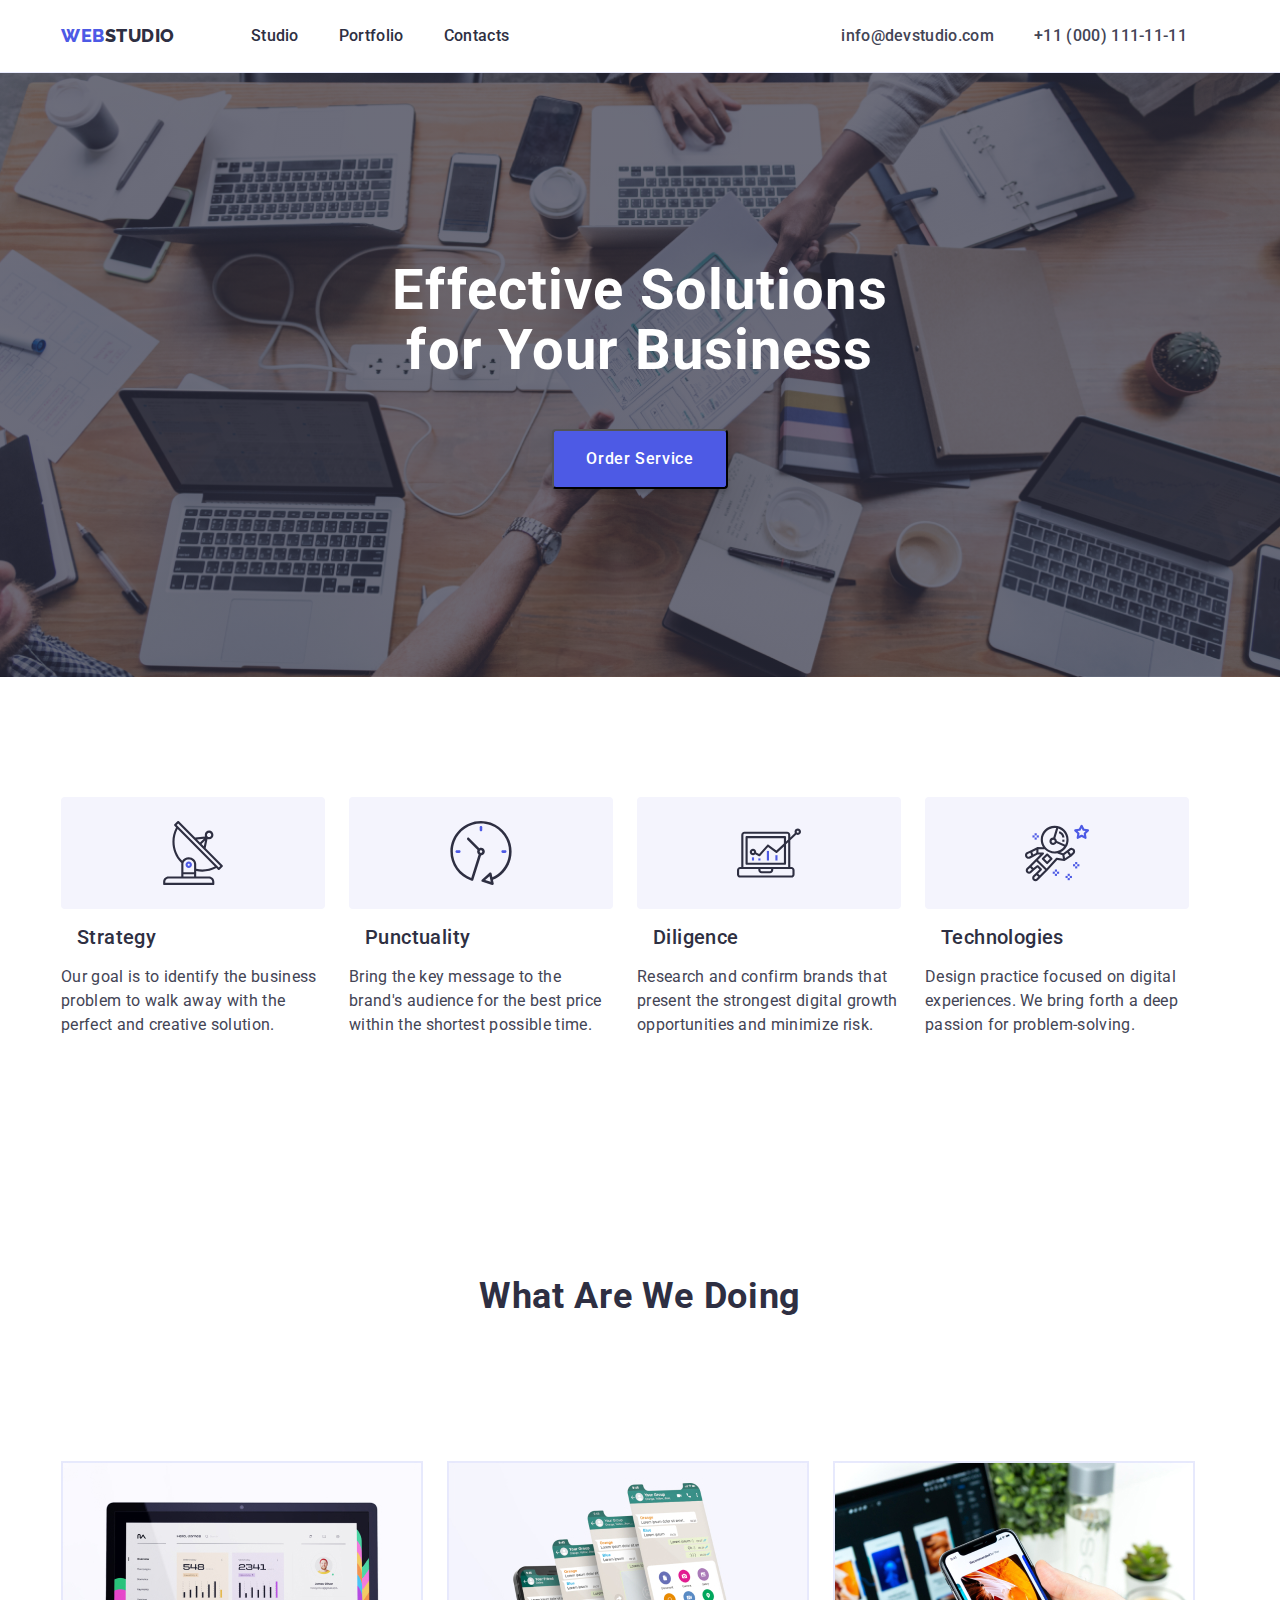
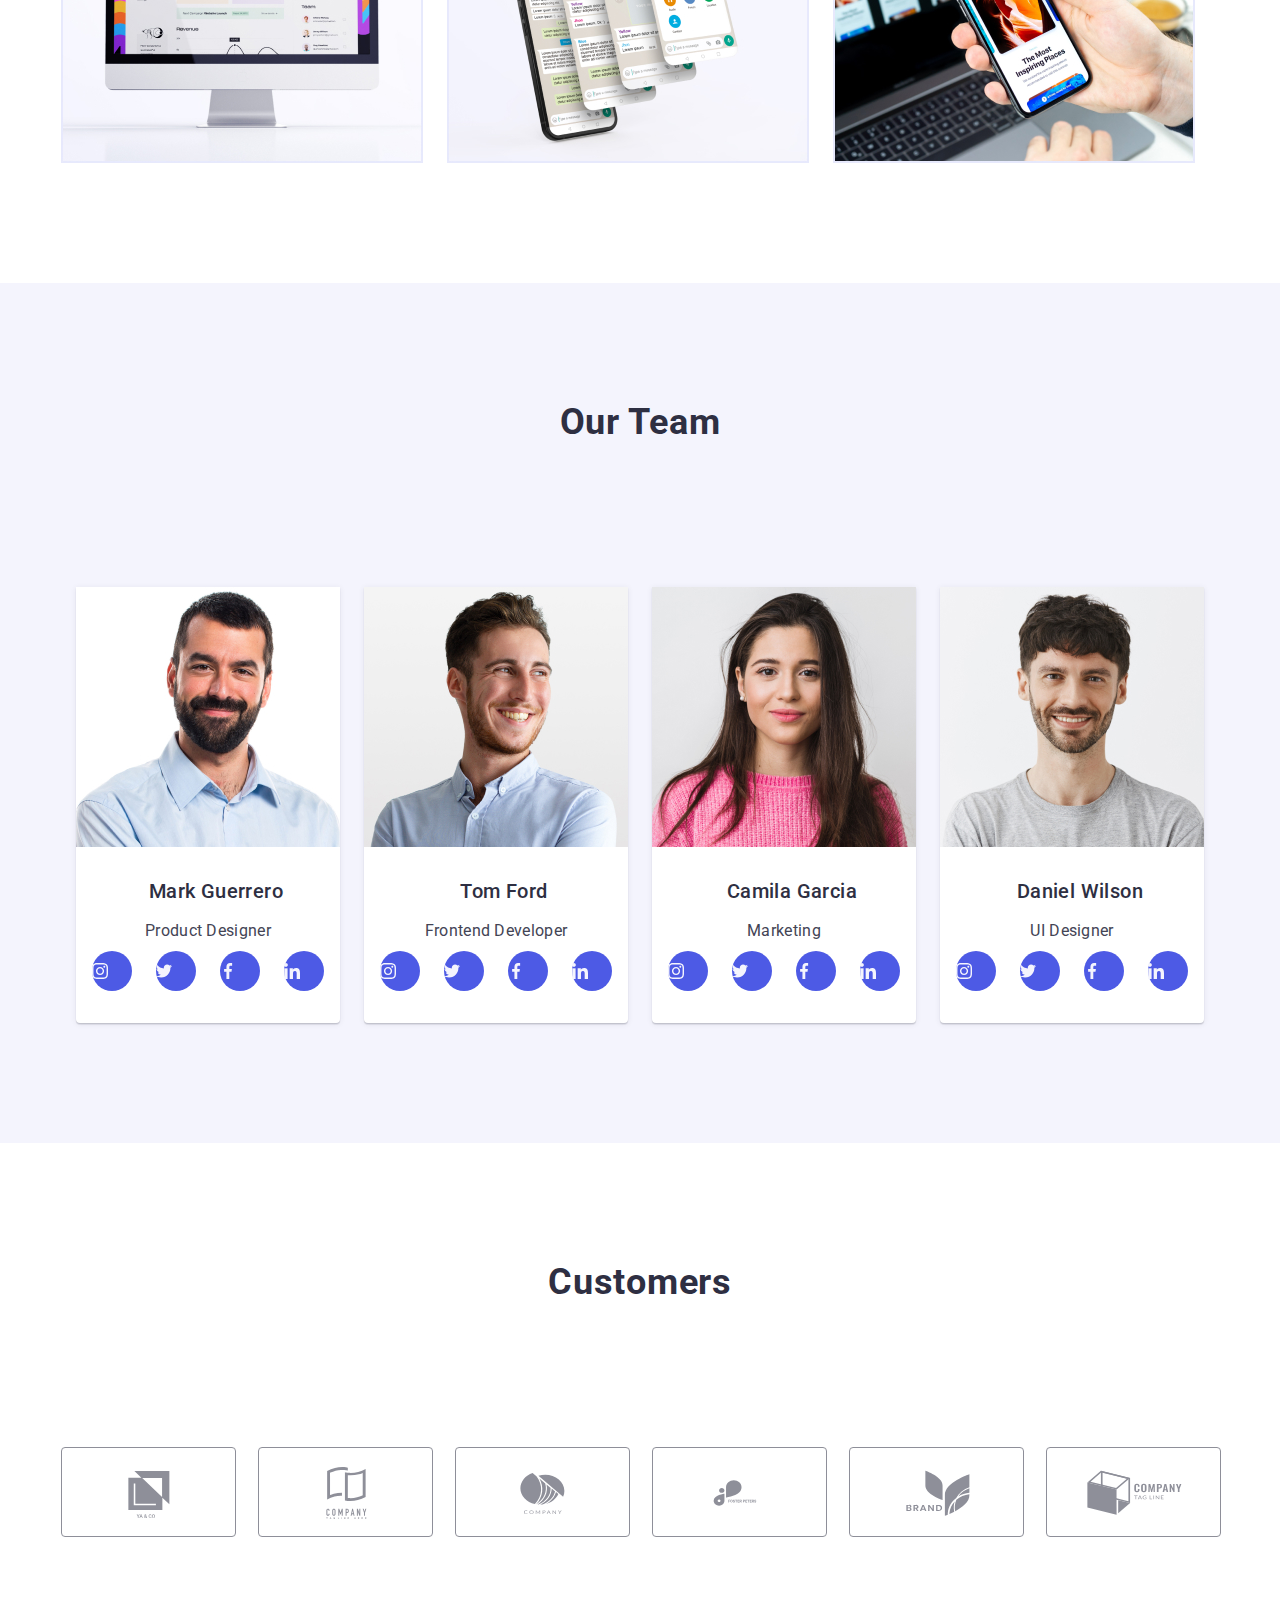
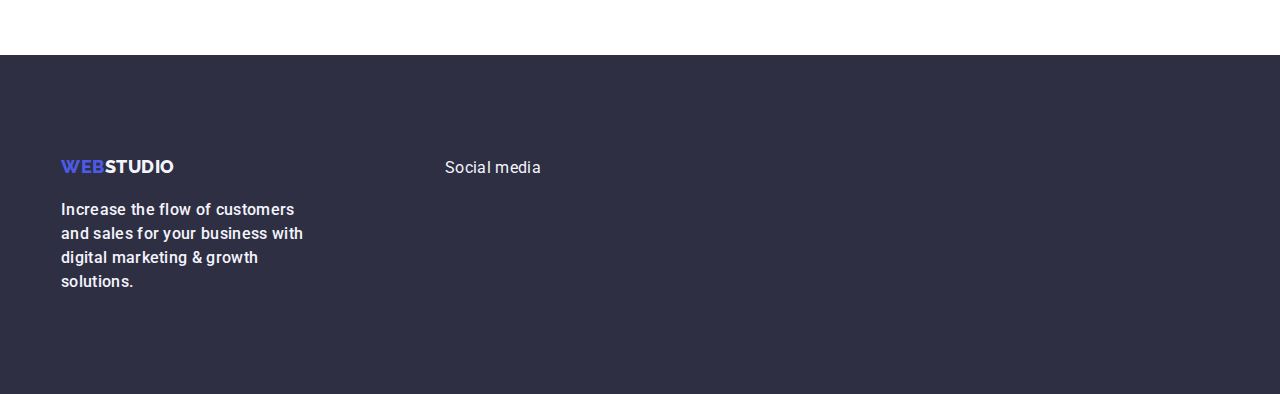
==== index.html @ 10a92c82 "sss" ====
<!DOCTYPE html>
<html lang="en">
  <head>
    <meta charset="UTF-8" />
    <meta http-equiv="X-UA-Compatible" content="IE=edge" />
    <meta name="viewport" content="width=device-width, initial-scale=1.0" />
    <title>Web Studio</title>

    <link rel="preconnect" href="https://fonts.googleapis.com" />
    <link rel="preconnect" href="https://fonts.gstatic.com" crossorigin />
    <link
      href="https://fonts.googleapis.com/css2?family=Raleway:wght@700&family=Roboto:wght@400;500;700;900&display=swap"
      rel="stylesheet" />
    <link
      rel="stylesheet"
      href="node_modules/modern-normalize/modern-normalize.css" />
    <link rel="stylesheet" href="./css/styles.css" />
  </head>
  <body>
    <!----------------------------------- Top Line ----------------------------------->
    <header class="header-index">
      <div class="container-top-bar container">
        <nav class="nav-bar">
          <a href="./index.html" class="logo link"
            >Web<span class="logo-studio-header">Studio</span></a
          >
          <ul class="list nav-links">
            <li>
              <a href="./index.html" class="nav-items link">Studio</a>
            </li>
            <li>
              <a class="nav-items link" href="./portfolio.html">Portfolio</a>
            </li>
            <li>
              <a class="nav-items link" href="">Contacts</a>
            </li>
          </ul>
        </nav>

        <address class="address">
          <ul class="list address-list">
            <li>
              <a class="link address" href="mailto:info@devstudio.com"
                >info@devstudio.com</a
              >
            </li>
            <li>
              <a class="link address" href="tel:+110001111111"
                >+11 (000) 111-11-11</a
              >
            </li>
          </ul>
        </address>
      </div>
    </header>
    <main>
      <!-- hero-section -->
      <section class="hero-section section">
        <div class="container-header">
          <h1 class="hero-section-header">
            Effective Solutions for Your Business
          </h1>
          <button type="button" class="order-service-bttn">
            Order Service
          </button>
        </div>
      </section>

      <!-- about-section -->
      <section class="section">
        <div class="container">
          <h2 hidden>About</h2>
          <ul class="list about-list">
            <li class="about-list-item">
              <div class="icons-section-two">
                <svg width="64" height="64" viewBox="0 0 64 64" fill="none">
                  <use href="./images/icons.svg#antenna-1"></use>
                </svg>
              </div>
              <h3 class="items-title">Strategy</h3>
              <!-- class added only because of the homework error -->
              <p class="paragraph">
                Our goal is to identify the business problem to walk away with
                the perfect and creative solution.
              </p>
            </li>
            <li class="about-list-item">
              <div class="icons-section-two">
                <svg width="64" height="64" viewBox="0 0 64 64" fill="none">
                  <use href="./images/icons.svg#clock-1"></use>
                </svg>
              </div>
              <h3 class="items-title">Punctuality</h3>
              <p class="paragraph">
                Bring the key message to the brand's audience for the best price
                within the shortest possible time.
              </p>
            </li>
            <li class="about-list-item">
              <div class="icons-section-two">
                <svg width="64" height="64" viewBox="0 0 64 64" fill="none">
                  <use href="./images/icons.svg#diagram-1"></use>
                </svg>
              </div>
              <h3 class="items-title">Diligence</h3>
              <p class="paragraph">
                Research and confirm brands that present the strongest digital
                growth opportunities and minimize risk.
              </p>
            </li>
            <li class="about-list-item">
              <div class="icons-section-two">
                <svg width="64" height="64" viewBox="0 0 64 64" fill="none">
                  <use href="./images/icons.svg#astronaut-1"></use>
                </svg>
              </div>
              <h3 class="items-title">Technologies</h3>
              <p class="paragraph">
                Design practice focused on digital experiences. We bring forth a
                deep passion for problem-solving.
              </p>
            </li>
          </ul>
        </div>
      </section>

      <!-- what are we doing section -->
      <section class="section">
        <div class="container">
          <h2 class="section-title">What are we doing</h2>
          <ul class="list wawd-section">
            <li class="wawd-list-item">
              <img src="./images/img_1.jpg" alt="data analysis" width="360" />
            </li>
            <li class="wawd-list-item">
              <img src="./images/img_2.jpg" alt="mobile layouts" width="360" />
            </li>
            <li class="wawd-list-item">
              <img src="./images/img_3.jpg" alt="recommendations" width="360" />
            </li>
          </ul>
        </div>
      </section>

      <!-- Our team section-->
      <section class="our-team-section section">
        <div class="container">
          <h2 class="section-title">Our Team</h2>
          <ul class="list our-team-list">
            <li class="our-team-cards">
              <img
                src="./images/img_card_1.jpg"
                alt="portrait Mark Guerrero"
                width="264" />
              <div class="card-content">
                <h3 class="items-title">Mark Guerrero</h3>
                <p class="paragraph">Product Designer</p>
                <ul class="section-four-list">
                  <li class="section-four-svg">
                    <a class="section-four-svg-link" href="">
                      <svg
                        width="16"
                        height="16"
                        viewBox="0 0 16 16"
                        flex-shrink=" 0"
                        class="our-team-svg">
                        <use href="./images/icons.svg#instagram-2"></use>
                      </svg>
                    </a>
                  </li>
                  <li class="section-four-svg">
                    <a class="section-four-svg-link" href="">
                      <svg
                        width="16"
                        height="16"
                        viewBox="0 0 16 16"
                        class="our-team-svg">
                        <use href="./images/icons.svg#twitter-1"></use>
                      </svg>
                    </a>
                  </li>
                  <li class="section-four-svg">
                    <a class="section-four-svg-link" href="">
                      <svg
                        width="16"
                        height="16"
                        viewBox="0 0 16 16"
                        class="our-team-svg">
                        <use href="./images/icons.svg#facebook-1"></use>
                      </svg>
                    </a>
                  </li>
                  <li class="section-four-svg">
                    <a class="section-four-svg-link" href="">
                      <svg
                        width="16"
                        height="16"
                        viewBox="0 0 16 16"
                        class="our-team-svg">
                        <use href="./images/icons.svg#linkedin-1"></use>
                      </svg>
                    </a>
                  </li>
                </ul>
              </div>
            </li>
            <li class="our-team-cards">
              <img
                src="./images/img_card_2.jpg"
                alt="portrait Tom Ford"
                width="264" />
              <div class="card-content">
                <h3 class="items-title">Tom Ford</h3>
                <p class="paragraph">Frontend Developer</p>
                <ul class="section-four-list">
                  <li class="section-four-svg">
                    <a class="section-four-svg-link" href="">
                      <svg
                        width="16"
                        height="16"
                        viewBox="0 0 16 16"
                        class="our-team-svg">
                        <use href="./images/icons.svg#instagram-2"></use>
                      </svg>
                    </a>
                  </li>
                  <li class="section-four-svg">
                    <a class="section-four-svg-link" href="">
                      <svg
                        width="16"
                        height="16"
                        viewBox="0 0 16 16"
                        class="our-team-svg">
                        <use href="./images/icons.svg#twitter-1"></use>
                      </svg>
                    </a>
                  </li>
                  <li class="section-four-svg">
                    <a class="section-four-svg-link" href="">
                      <svg
                        width="16"
                        height="16"
                        viewBox="0 0 16 16"
                        class="our-team-svg">
                        <use href="./images/icons.svg#facebook-1"></use>
                      </svg>
                    </a>
                  </li>
                  <li class="section-four-svg">
                    <a class="section-four-svg-link" href="">
                      <svg
                        width="16"
                        height="16"
                        viewBox="0 0 16 16"
                        class="our-team-svg">
                        <use href="./images/icons.svg#linkedin-1"></use>
                      </svg>
                    </a>
                  </li>
                </ul>
              </div>
            </li>
            <li class="our-team-cards">
              <img
                src="./images/img_card_3.jpg"
                alt="portrait Camila Garcia"
                width="264" />
              <div class="card-content">
                <h3 class="items-title">Camila Garcia</h3>
                <p class="paragraph">Marketing</p>
                <ul class="section-four-list">
                  <li class="section-four-svg">
                    <a class="section-four-svg-link" href="">
                      <svg
                        width="16"
                        height="16"
                        viewBox="0 0 16 16"
                        class="our-team-svg">
                        <use href="./images/icons.svg#instagram-2"></use>
                      </svg>
                    </a>
                  </li>
                  <li class="section-four-svg">
                    <a class="section-four-svg-link" href="">
                      <svg
                        width="16"
                        height="16"
                        viewBox="0 0 16 16"
                        class="our-team-svg">
                        <use href="./images/icons.svg#twitter-1"></use>
                      </svg>
                    </a>
                  </li>
                  <li class="section-four-svg">
                    <a class="section-four-svg-link" href="">
                      <svg
                        width="16"
                        height="16"
                        viewBox="0 0 16 16"
                        class="our-team-svg">
                        <use href="./images/icons.svg#facebook-1"></use>
                      </svg>
                    </a>
                  </li>
                  <li class="section-four-svg">
                    <a class="section-four-svg-link" href="">
                      <svg
                        width="16"
                        height="16"
                        viewBox="0 0 16 16"
                        class="our-team-svg">
                        <use href="./images/icons.svg#linkedin-1"></use>
                      </svg>
                    </a>
                  </li>
                </ul>
              </div>
            </li>
            <li class="our-team-cards">
              <img
                src="./images/img_card_4.jpg"
                alt="portrait Daniel Wilson"
                width="264" />
              <div class="card-content">
                <h3 class="items-title">Daniel Wilson</h3>
                <p class="paragraph">UI Designer</p>
                <ul class="section-four-list">
                  <li class="section-four-svg">
                    <a class="section-four-svg-link" href="">
                      <svg
                        width="16"
                        height="16"
                        viewBox="0 0 16 16"
                        class="our-team-svg">
                        <use href="./images/icons.svg#instagram-2"></use>
                      </svg>
                    </a>
                  </li>
                  <li class="section-four-svg">
                    <a class="section-four-svg-link" href="">
                      <svg
                        width="16"
                        height="16"
                        viewBox="0 0 16 16"
                        class="our-team-svg">
                        <use href="./images/icons.svg#twitter-1"></use>
                      </svg>
                    </a>
                  </li>
                  <li class="section-four-svg">
                    <a class="section-four-svg-link" href="">
                      <svg
                        width="16"
                        height="16"
                        viewBox="0 0 16 16"
                        class="our-team-svg">
                        <use href="./images/icons.svg#facebook-1"></use>
                      </svg>
                    </a>
                  </li>
                  <li class="section-four-svg">
                    <a class="section-four-svg-link" href="">
                      <svg
                        width="16"
                        height="16"
                        viewBox="0 0 16 16"
                        class="our-team-svg">
                        <use href="./images/icons.svg#linkedin-1"></use>
                      </svg>
                    </a>
                  </li>
                </ul>
              </div>
            </li>
          </ul>
        </div>
      </section>
      <!-- customers -->
      <section class="fifth-section">
        <div class="fifth-div container">
          <h2 class="section-title">Customers</h2>
          <ul class="fifth-list">
            <li class="fifth-list-icons">
              <a href="" class="fifth-section-link">
                <svg width="104" height="56" class="fifth-svg">
                  <use href="./images/icons.svg#Logo-1"></use>
                </svg>
              </a>
            </li>
            <li class="fifth-list-icons">
              <a href="" class="fifth-section-link">
                <svg width="104" height="56" class="fifth-svg">
                  <use href="./images/icons.svg#Logo-2"></use>
                </svg>
              </a>
            </li>
            <li class="fifth-list-icons">
              <a href="" class="fifth-section-link">
                <svg width="104" height="56" class="fifth-svg">
                  <use href="./images/icons.svg#Logo-3"></use>
                </svg>
              </a>
            </li>
            <li class="fifth-list-icons">
              <a href="" class="fifth-section-link">
                <svg width="104" height="56" class="fifth-svg">
                  <use href="./images/icons.svg#Vector"></use>
                </svg>
              </a>
            </li>
            <li class="fifth-list-icons">
              <a href="" class="fifth-section-link">
                <svg width="104" height="56" class="fifth-svg">
                  <use href="./images/icons.svg#Logo-4"></use>
                </svg>
              </a>
            </li>
            <li class="fifth-list-icons">
              <a href="" class="fifth-section-link">
                <svg width="104" height="56" class="fifth-svg">
                  <use href="./images/icons.svg#Logo-5"></use>
                </svg>
              </a>
            </li>
          </ul>
        </div>
      </section>
    </main>
    <footer class="footer">
      <div class="container footer-box">
        <div class="footer-second-div">
          <a class="logo link" href="./index.html">
            Web<span class="logo-studio-footer">Studio</span>
          </a>
          <p class="footer-paragraph paragraph-second">
            Increase the flow of customers and sales for your business with
            digital marketing & growth solutions.
          </p>
        </div>
        <div>
          <p>Social media</p>
        </div>
      </div>
    </footer>
  </body>
</html>
---- css/styles.css ----
:root {
  --text-font-family: "Roboto", sans-serif;
  --logo-font-family: "Raleway", sans-serif;
  --navy-blue-color: #2e2f42;
  --corn-flower-color: #e7e9fc;
  --slate-color: #434455;
  --iris-color: #4d5ae5;
  --white-color: #ffffff;
  --cloud-color: #f4f4fd;
  --ocean-color: #404bbf;
  --icons-color: #8e8f99;
}
/* ----------------------------CSS reset---------------------------- */
* {
  margin: 0;
  padding: 0;
}
/* ----------------------------------------------------------------- */
.container {
  width: 1158px;
  margin: 0 auto;
}
.container-header {
  width: 496px;
  margin: 0 auto;
  /* padding-top: 188px;
  padding-bottom: 188px; */
}
header {
  border-bottom: 1px solid var(--CORNFLOWER, #e7e9fc);
}
/* ----------------------------------------------------------------- */
.section {
  padding-top: 120px;
  padding-bottom: 120px;
}

body {
  font-family: var(--text-font-family);
  font-size: 16px;
  font-weight: 400;
  line-height: 150%;
  letter-spacing: 0.32px;
  color: var(--slate-color);
  background: var(--white-color);
}
.header-index {
  box-shadow: 0px 2px 1px rgba(46, 47, 66, 0.08),
    0px 1px 1px rgba(46, 47, 66, 0.16), 0px 1px 6px rgba(46, 47, 66, 0.08);
}

.link {
  text-decoration: none;
}
.list {
  list-style-type: none;
}
.container-top-bar {
  display: flex;
  height: 72px;
  align-items: center;
  flex-shrink: 0;
  gap: 332px;
}
.nav-bar {
  display: inline-flex;
  gap: 76px;
  align-items: center;
}
.nav-items {
  color: var(--navy-blue-color);
  text-decoration: none;
  font-weight: 500;
  font-size: 16px;
  line-height: 1.5em;
  letter-spacing: 0.32px;
}
.nav-links {
  display: inline-flex;
  align-items: flex-start;
  gap: 40px;
}
.nav-items:hover,
.nav-items:focus {
  color: var(--ocean-color);
}
.address-list {
  display: inline-flex;
  gap: 40px;
}
.address {
  color: var(--slate-color);
  font-size: 16px;
  font-weight: 500;
  line-height: 1.5em;
  font-style: normal;
}
.address:hover,
.address:focus {
  color: var(--ocean-color);
}

.logo {
  color: var(--iris-color);
  font-family: var(--logo-font-family);
  font-size: 18px;
  font-weight: 800;
  line-height: 1.17;
  letter-spacing: 0.54px;
  text-transform: uppercase;
}

.logo-studio-header {
  color: var(--navy-blue-color);
}

.hero-section {
  max-width: 1440px;
  background: var(--navy-blue-color);
  color: var(--white-color);
  text-align: center;
  padding: 188px 0;
  background-image: linear-gradient(
      rgba(46, 47, 66, 0.7),
      rgba(46, 47, 66, 0.7)
    ),
    url(../images/people_office.jpg);
  background-repeat: no-repeat;
  background-position: center;
  background-size: cover;
}
.hero-section-header {
  font-size: 56px;
  line-height: 107.143%;
  letter-spacing: 1.12px;
  padding-bottom: 48px;
}
.order-service-bttn {
  display: inline-flex;
  padding: 16px 32px;
  align-items: flex-start;
  gap: 10px;

  background: var(--iris-color);
  border-radius: 4px;
  box-shadow: 0px 4px 4px 0px rgba(0, 0, 0, 0.15);
  color: var(--white-color);
  font-size: 16px;
  font-weight: 500;
  line-height: 150%;
  letter-spacing: 0.64px;
  cursor: pointer;
  font-family: var(--text-font-family);
}
.order-service-bttn:hover,
.order-service-bttn:focus {
  background: var(--ocean-color);
}
.about-list {
  display: flex;
  flex-shrink: 0;
  /* justify-content: space-between; */
  gap: 24px;
}
.about-list-item {
  display: inline-flex;
  width: 264px;
  flex-direction: column;
  align-items: flex-start;
  gap: 8px;
}

.section-title {
  color: var(--navy-blue-color);
  text-align: center;
  font-size: 36px;
  line-height: 111.111%;
  letter-spacing: 0.72px;
  text-transform: capitalize;
  padding-bottom: 72px;
  margin-bottom: 72px;
}
.items-title {
  color: var(--navy-blue-color);
  font-size: 20px;
  font-weight: 500;
  line-height: 120%;
  letter-spacing: 0.4px;
}

.our-team-section {
  background: var(--cloud-color);
}
.our-team-list {
  display: flex;
  justify-content: center;
  align-items: center;
  gap: 24px;
}
.our-team-cards {
  background: var(--white-color);
  text-align: center;
  display: inline-flex;
  padding-bottom: 32px;
  gap: 32px;
  flex-direction: column;

  border-radius: 0px 0px 4px 4px;
  background: var(--WHITE, #fff);
  box-shadow: 0px 2px 1px 0px rgba(46, 47, 66, 0.08),
    0px 1px 1px 0px rgba(46, 47, 66, 0.16),
    0px 1px 6px 0px rgba(46, 47, 66, 0.08);
}
.card-content {
  display: flex;
  flex-direction: column;
  gap: 8px;
}

.project-paragraph {
  color: var(--slate-color);
}
/* index-footer */
.footer {
  background: var(--navy-blue-color);
  color: var(--cloud-color);
}
.footer-second-div {
  margin-right: 120px;
}
.footer-paragraph {
  width: 264px;
  padding-top: 17.5px;
}
.paragraph-second {
  font-weight: 500;
}
.footer-box {
  padding-top: 101.5px;
  padding-bottom: 100px;
  display: flex;
  align-items: baseline;
}
.logo-studio-footer {
  color: var(--cloud-color);
}

.wawd-section {
  display: flex;
  gap: 24px;
  /* justify-content: space-between; */
}
.wawd-list-item {
  display: inline-flex;
  flex-direction: column;
  align-items: flex-start;
  border: 1px solid var(--corn-flower-color);
}
/* ---------------------------------------------------------------Portfolio------------------------------------------------------------------------------------- */
/* ------------------------------------------------------------------------------------------------------------------------------------------------------------ */
.filter-list {
  display: flex;
  justify-content: center;
  gap: 24px;
  padding-top: 96px;
  padding-bottom: 72px;
}
.portfolio-card {
  padding-bottom: 32px;
  border: 1px solid var(--CORNFLOWER, #e7e9fc);
}
.card-master {
  display: flex;
  flex-wrap: wrap;
  justify-content: center;
  flex-direction: row;
  align-items: flex-start;
  row-gap: 48px;
  column-gap: 24px;
  flex-shrink: 0;
  padding-bottom: 120px;
}
.project-image {
  padding-bottom: 32px;
}
.items-title {
  padding-bottom: 8px;
  padding-left: 16px;
}
.project-paragraph {
  padding-left: 16px;
}
.filter-button {
  font-family: "Roboto", sans-serif;
  font-weight: 500;
  font-size: 16px;
  line-height: 1.5em;
  letter-spacing: 0.04em;
  color: var(--iris-color);
  background-color: var(--cloud-color);
  cursor: pointer;
  display: flex;
  padding: 12px 24px;
  justify-content: center;
  align-items: center;
  border-radius: 4px;
  border: 1px solid var(--CORNFLOWER, #e7e9fc);
}
.filter-button:hover,
.filter-button:focus {
  background-color: var(--ocean-color);
  color: var(--white-color);
}
/* icons */
.icons-section-two {
  display: flex;
  align-items: center;
  justify-content: center;
  height: 112px;
  background-color: #f4f4fd;
  border-radius: 4px;
  margin-bottom: 8px;
  width: 264px;
}
.section-four-list {
  display: flex;
  justify-content: center;
  gap: 24px;
  list-style: none;
}
.section-four-svg {
  width: 40px;
  height: 40px;
}
.section-four-svg-link {
  width: 100%;
  height: 100%;
  background-color: var(--iris-color);
  border-radius: 50%;
  display: flex;
  align-items: center;
}
.section-four-svg-link:hover {
  background-color: #404bbf;
}
.section-four-svg-link:focus {
  background-color: #404bbf;
}
.our-team-svg {
  fill: var(--cloud-color);
}
/* customers */
.fifth-section {
  padding-top: 120px;
  padding-bottom: 120px;
}
.fifth-list {
  display: flex;
  gap: 24px;
  list-style: none;
}
.fifth-list-icons {
  width: calc((100% - 120px) / 6);
  height: 88px;
}
.fifth-section-link {
  width: 100%;
  height: 100%;
  border: 1px solid #8e8f99;
  border-radius: 4px;
  display: flex;
  align-items: center;
  justify-content: center;
  color: var(--icons-color);
}
.fifth-section-link:hover {
  border-color: #404bbf;
  color: #404bbf;
}
.fifth-section-link:focus {
  border-color: #404bbf;
  color: #404bbf;
}
.fifth-svg {
  fill: currentColor;
}
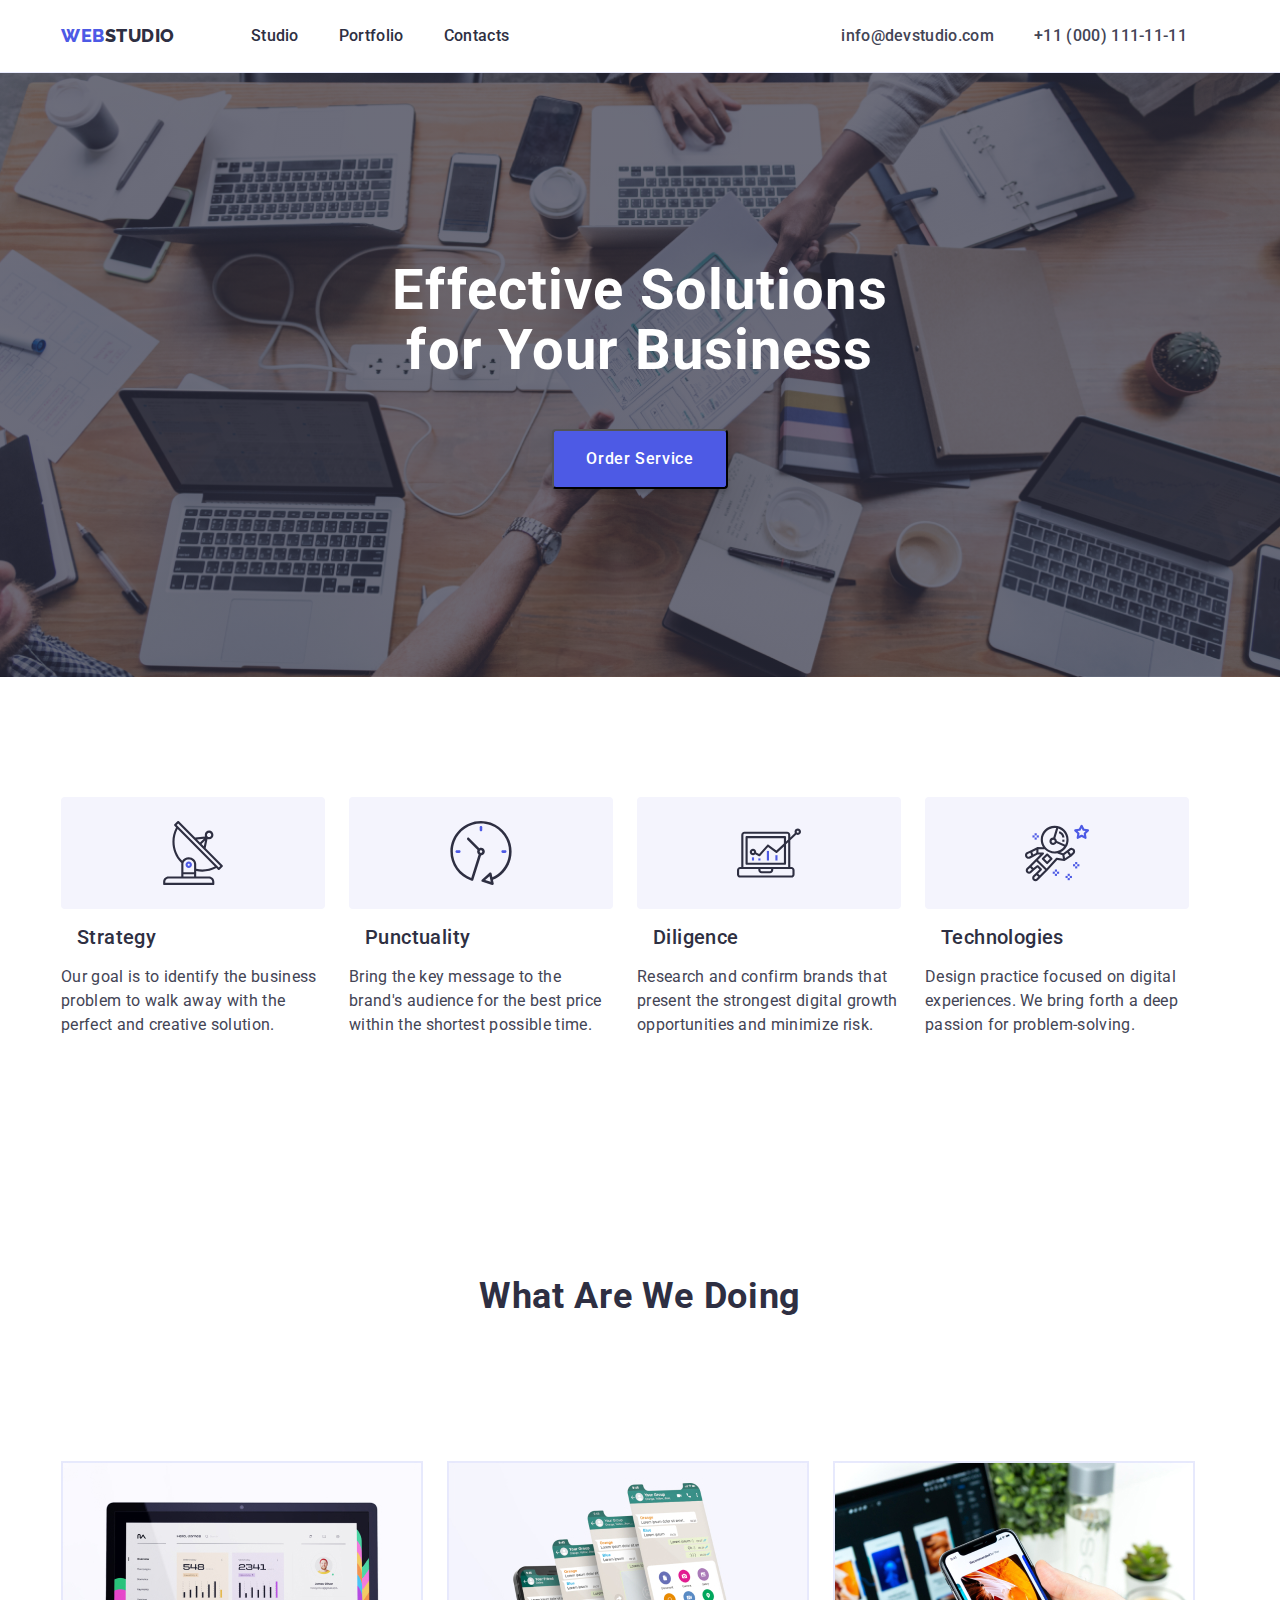
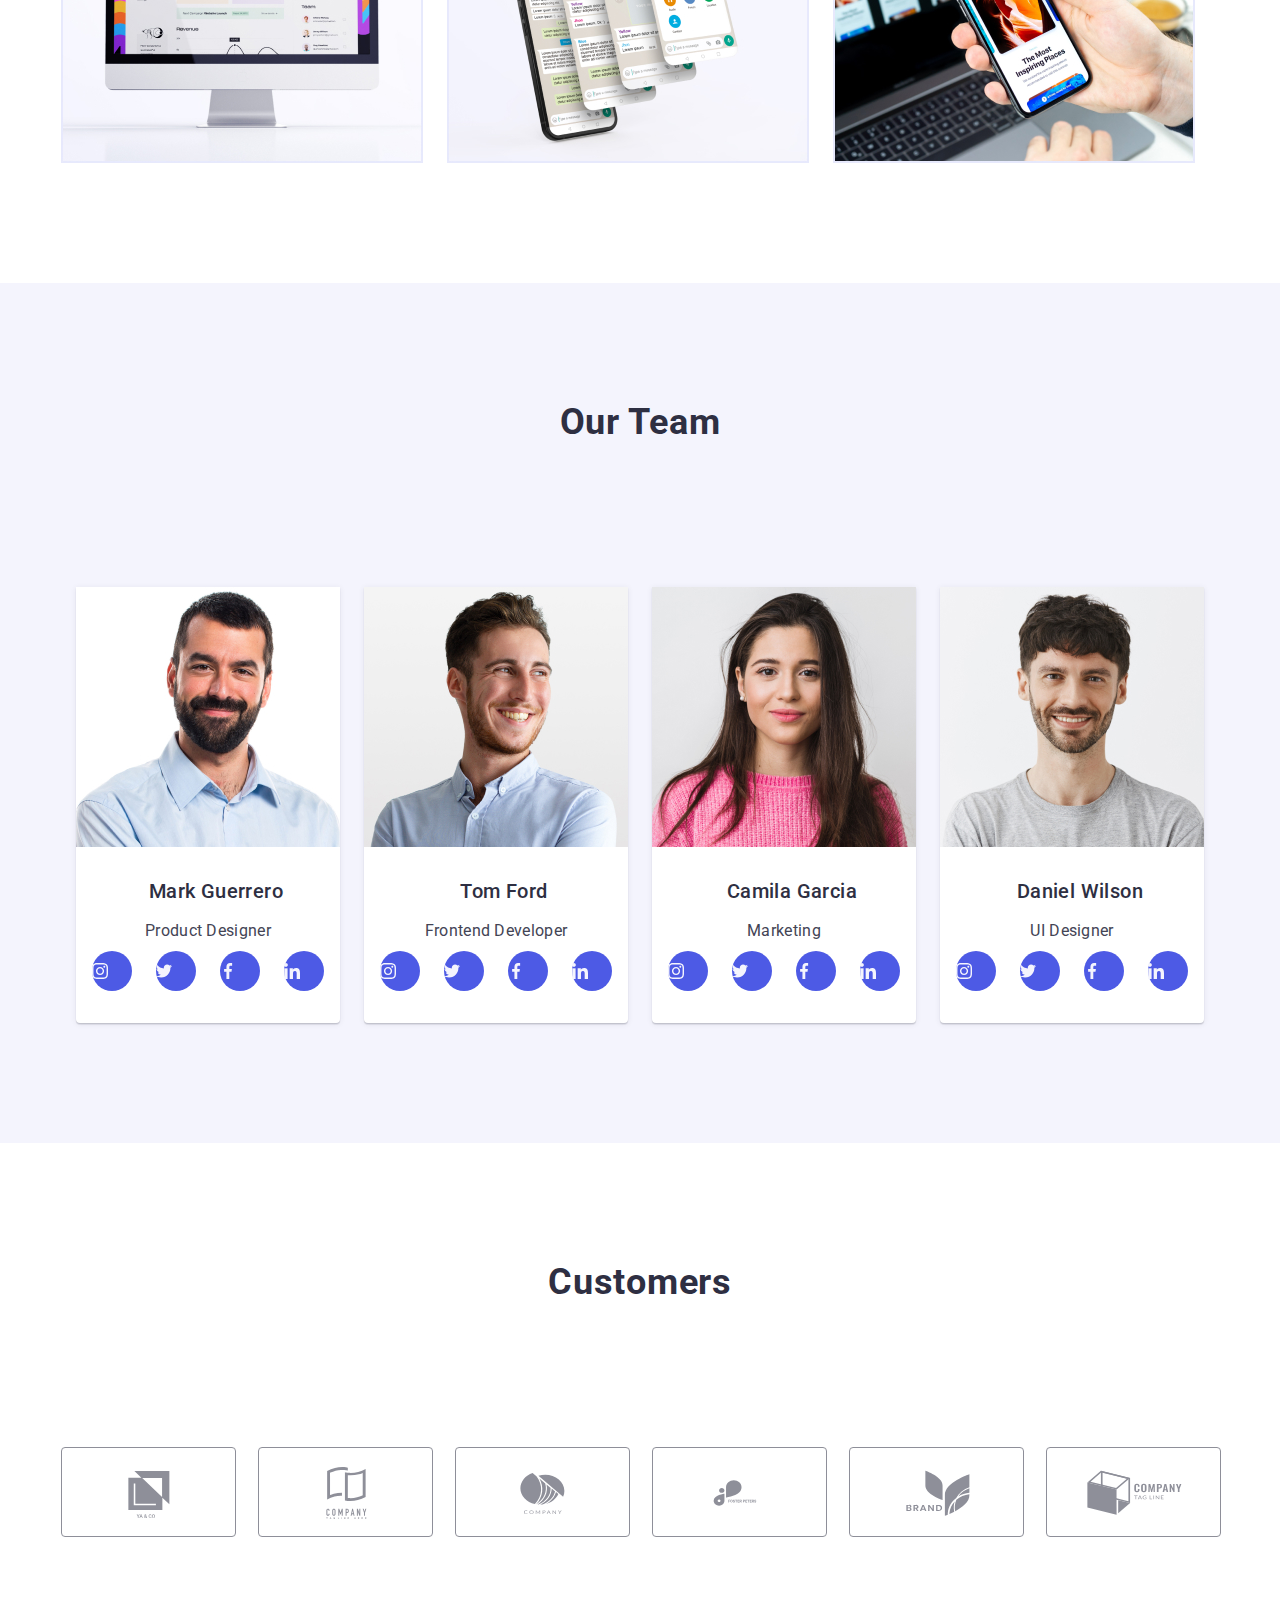
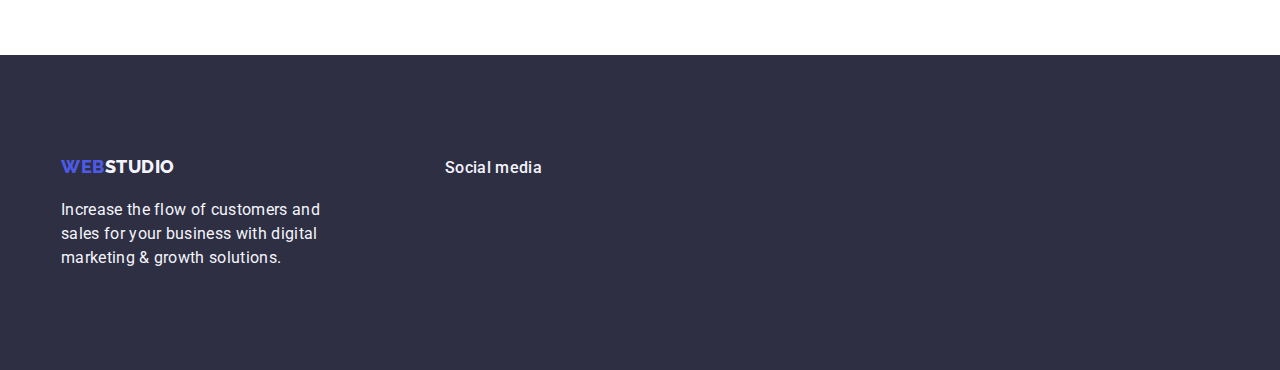
==== commit 376a87e2: "Update index.html" ====
--- a/index.html
+++ b/index.html
@@ -432,13 +432,13 @@
           <a class="logo link" href="./index.html">
             Web<span class="logo-studio-footer">Studio</span>
           </a>
-          <p class="footer-paragraph paragraph-second">
+          <p class="footer-paragraph">
             Increase the flow of customers and sales for your business with
             digital marketing & growth solutions.
           </p>
         </div>
         <div>
-          <p>Social media</p>
+          <p class="paragraph-second">Social media</p>
         </div>
       </div>
     </footer>
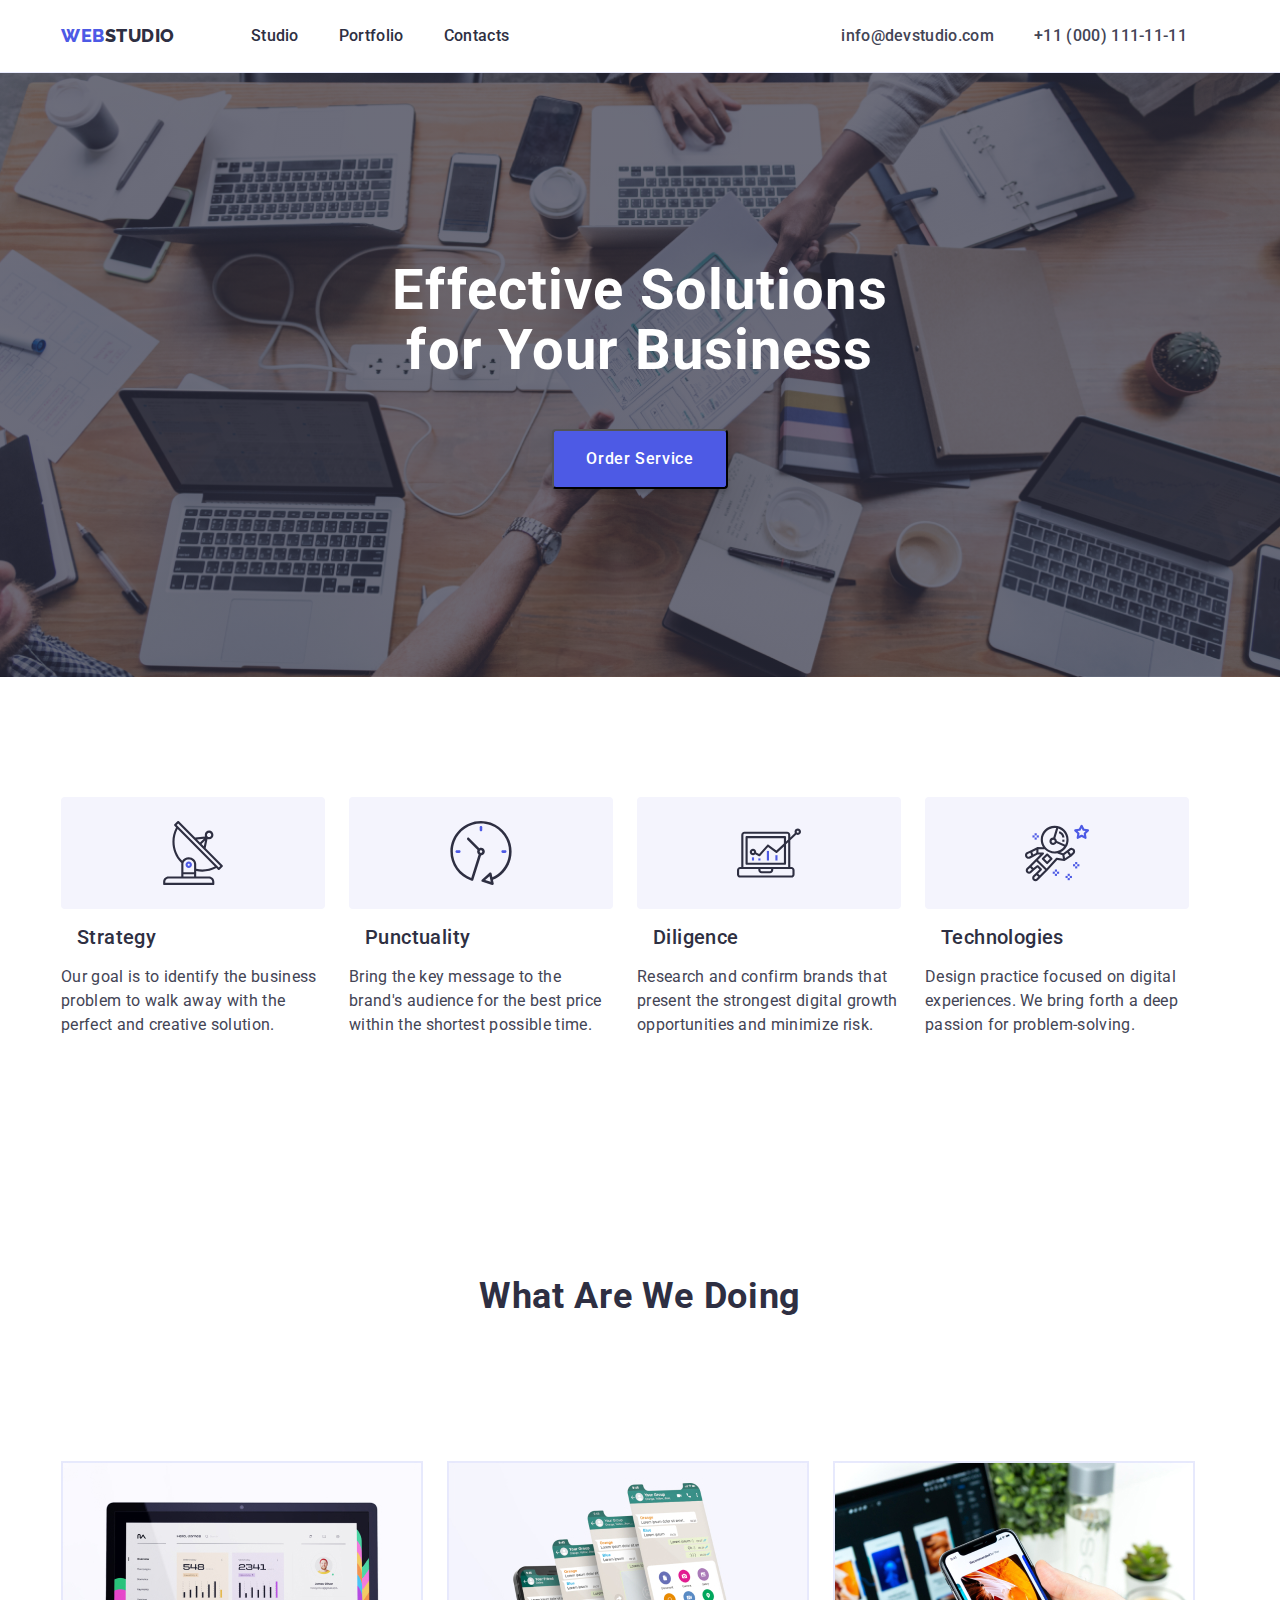
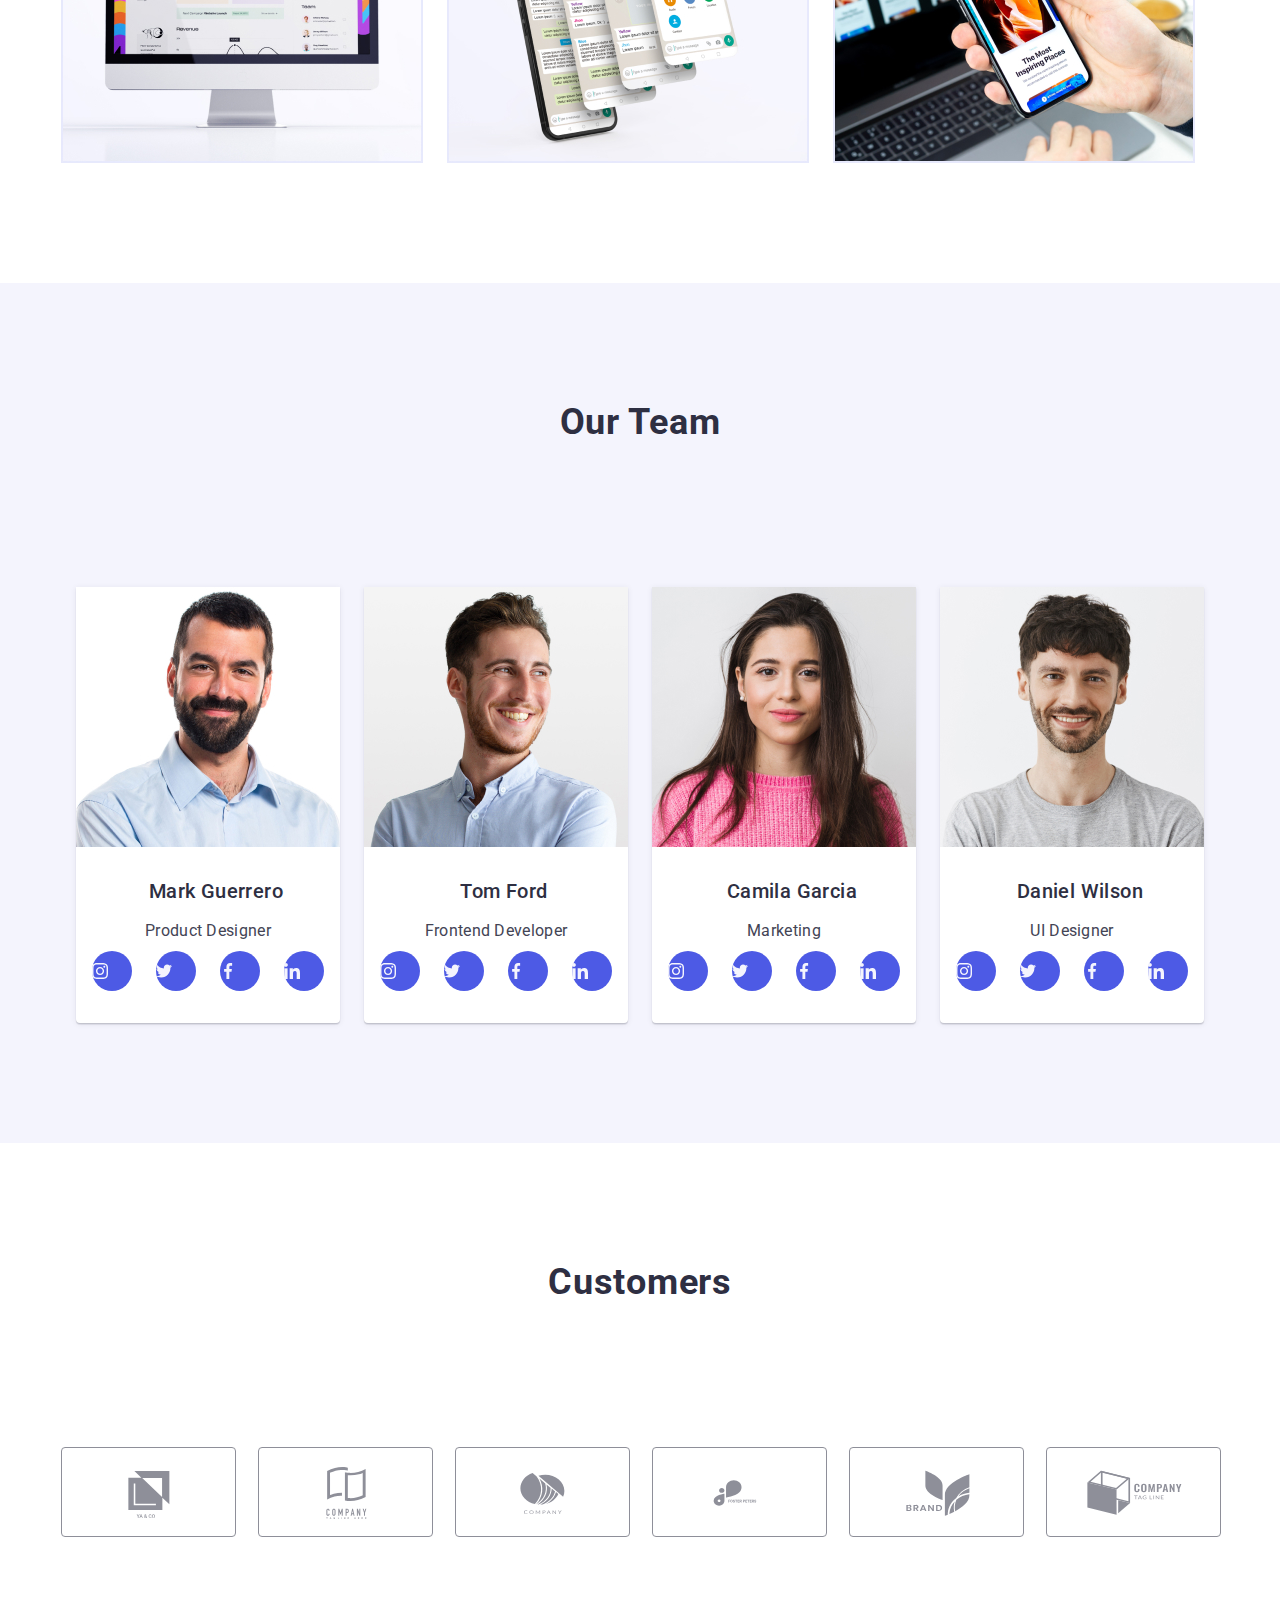
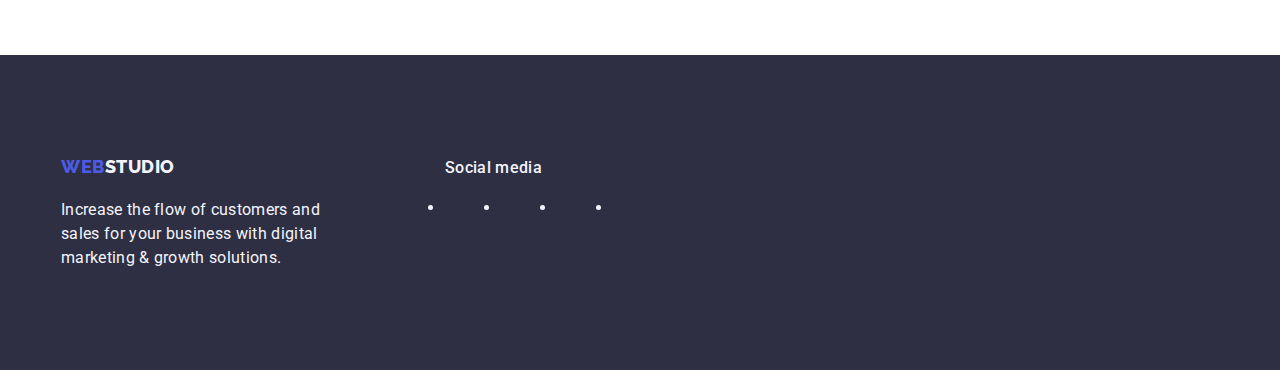
==== commit 19b6687b: "h" ====
--- a/index.html
+++ b/index.html
@@ -439,6 +439,20 @@
         </div>
         <div>
           <p class="paragraph-second">Social media</p>
+          <ul class="footer-social">
+            <li class="footer-social-list">
+              <a href="" class="footer-social-link"></a>
+            </li>
+            <li class="footer-social-list">
+              <a href="" class="footer-social-link"></a>
+            </li>
+            <li class="footer-social-list">
+              <a href="" class="footer-social-link"></a>
+            </li>
+            <li class="footer-social-list">
+              <a href="" class="footer-social-link"></a>
+            </li>
+          </ul>
         </div>
       </div>
     </footer>
--- a/css/styles.css
+++ b/css/styles.css
@@ -234,6 +234,8 @@
 }
 .paragraph-second {
   font-weight: 500;
+  columns: var(--white-color);
+  margin-bottom: 16px;
 }
 .footer-box {
   padding-top: 101.5px;
@@ -244,7 +246,14 @@
 .logo-studio-footer {
   color: var(--cloud-color);
 }
-
+.footer-social {
+  display: flex;
+  gap: 16px;
+}
+.footer-social-list {
+  width: 40px;
+  height: 40px;
+}
 .wawd-section {
   display: flex;
   gap: 24px;
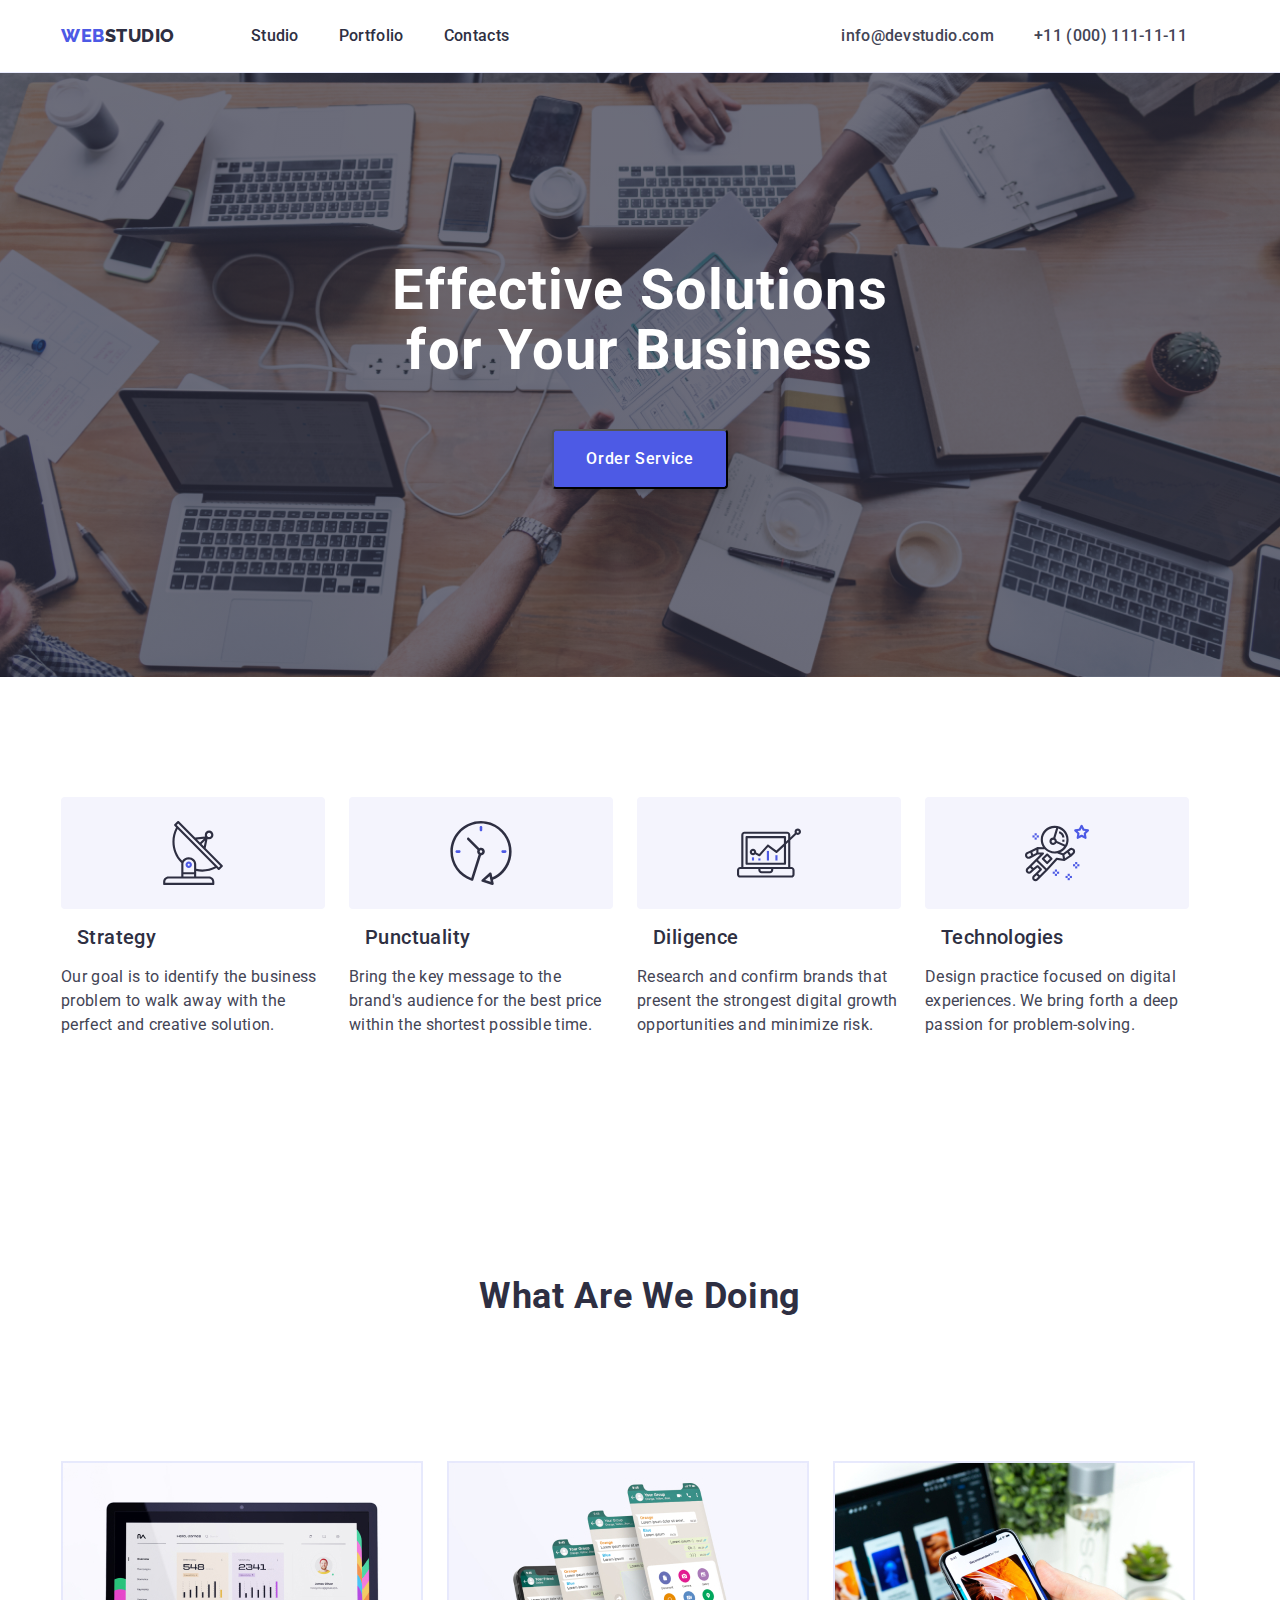
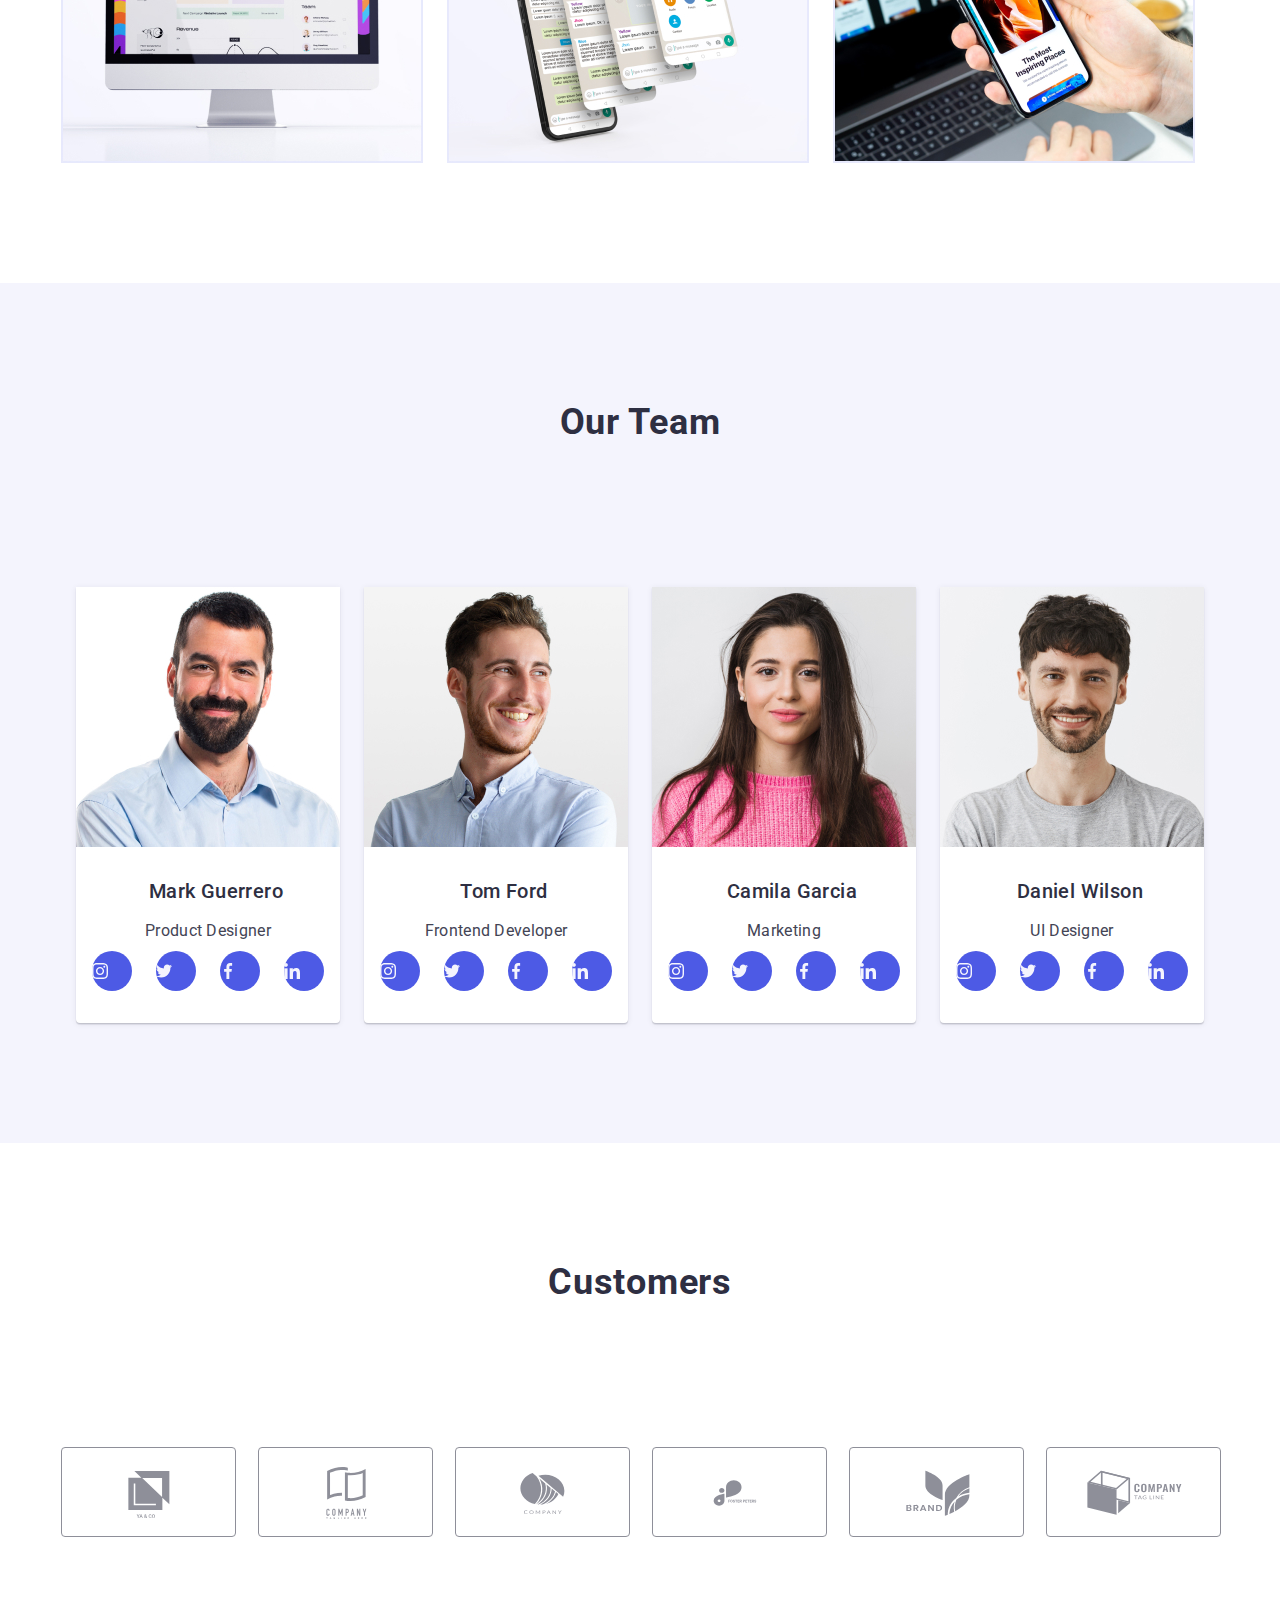
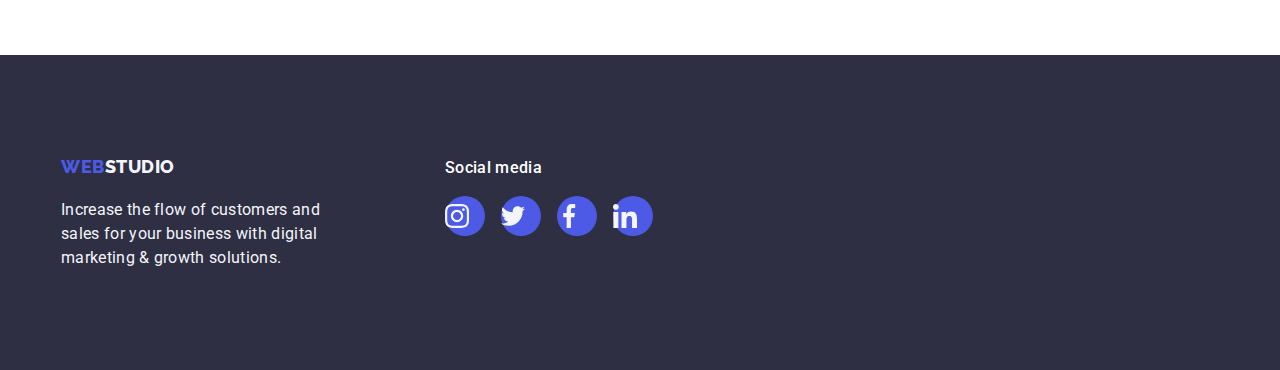
==== commit e4fdd5dc: "d" ====
--- a/index.html
+++ b/index.html
@@ -441,16 +441,32 @@
           <p class="paragraph-second">Social media</p>
           <ul class="footer-social">
             <li class="footer-social-list">
-              <a href="" class="footer-social-link"></a>
+              <a href="" class="footer-social-link">
+                <svg width="24" height="24" class="footer-svg">
+                  <use href="./images/icons.svg#instagram-2"></use>
+                </svg>
+              </a>
             </li>
             <li class="footer-social-list">
-              <a href="" class="footer-social-link"></a>
+              <a href="" class="footer-social-link">
+                <svg width="24" height="24" class="footer-svg">
+                  <use href="./images/icons.svg#twitter-1"></use>
+                </svg>
+              </a>
             </li>
             <li class="footer-social-list">
-              <a href="" class="footer-social-link"></a>
+              <a href="" class="footer-social-link">
+                <svg width="24" height="24" class="footer-svg">
+                  <use href="./images/icons.svg#facebook-1"></use>
+                </svg>
+              </a>
             </li>
             <li class="footer-social-list">
-              <a href="" class="footer-social-link"></a>
+              <a href="" class="footer-social-link">
+                <svg width="24" height="24" class="footer-svg">
+                  <use href="./images/icons.svg#linkedin-1"></use>
+                </svg>
+              </a>
             </li>
           </ul>
         </div>
--- a/css/styles.css
+++ b/css/styles.css
@@ -234,7 +234,7 @@
 }
 .paragraph-second {
   font-weight: 500;
-  columns: var(--white-color);
+  color: var(--white-color);
   margin-bottom: 16px;
 }
 .footer-box {
@@ -249,10 +249,28 @@
 .footer-social {
   display: flex;
   gap: 16px;
+  list-style: none;
 }
 .footer-social-list {
   width: 40px;
   height: 40px;
+}
+.footer-social-link {
+  width: 100%;
+  height: 100%;
+  background-color: var(--iris-color);
+  border-radius: 50%;
+  display: flex;
+  align-items: center;
+}
+.footer-social-link:hover {
+  background-color: #31d0aa;
+}
+.footer-social-link:focus {
+  background-color: #31d0aa;
+}
+.footer-svg {
+  fill: var(--cloud-color);
 }
 .wawd-section {
   display: flex;
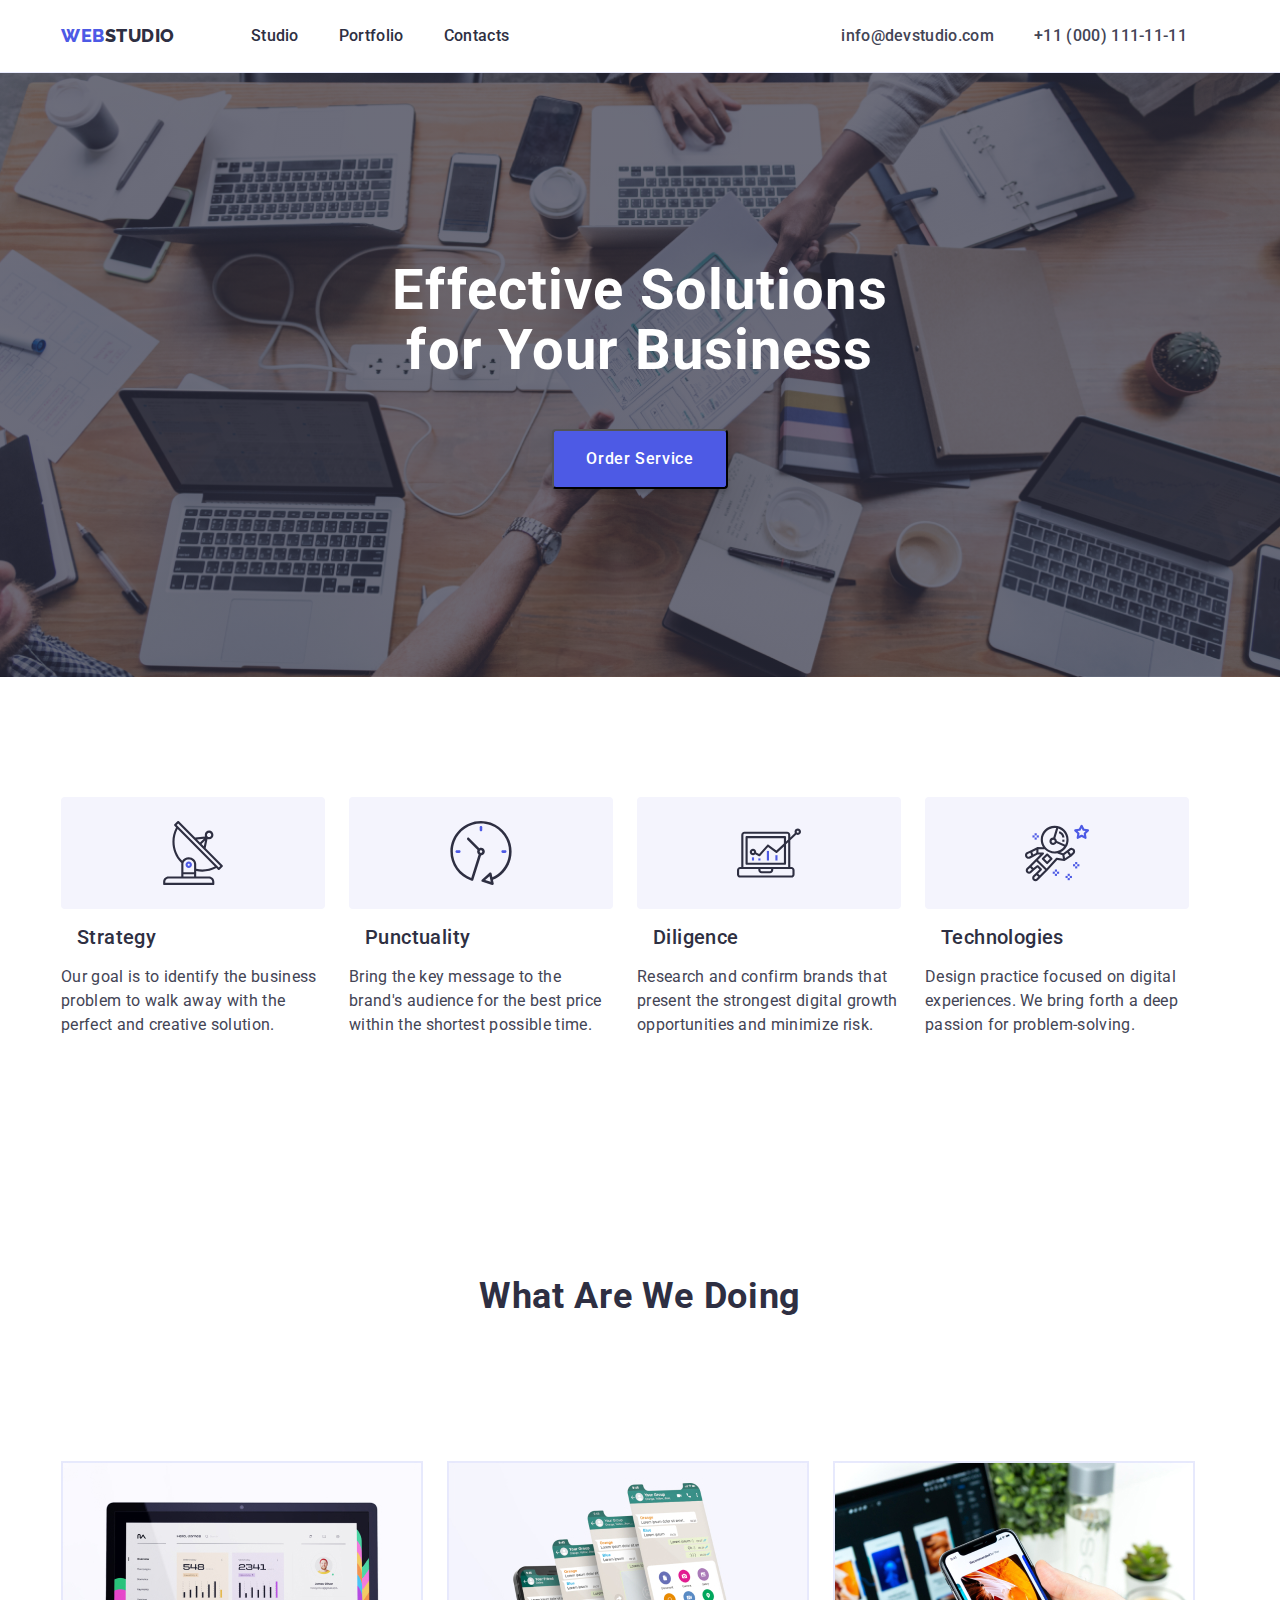
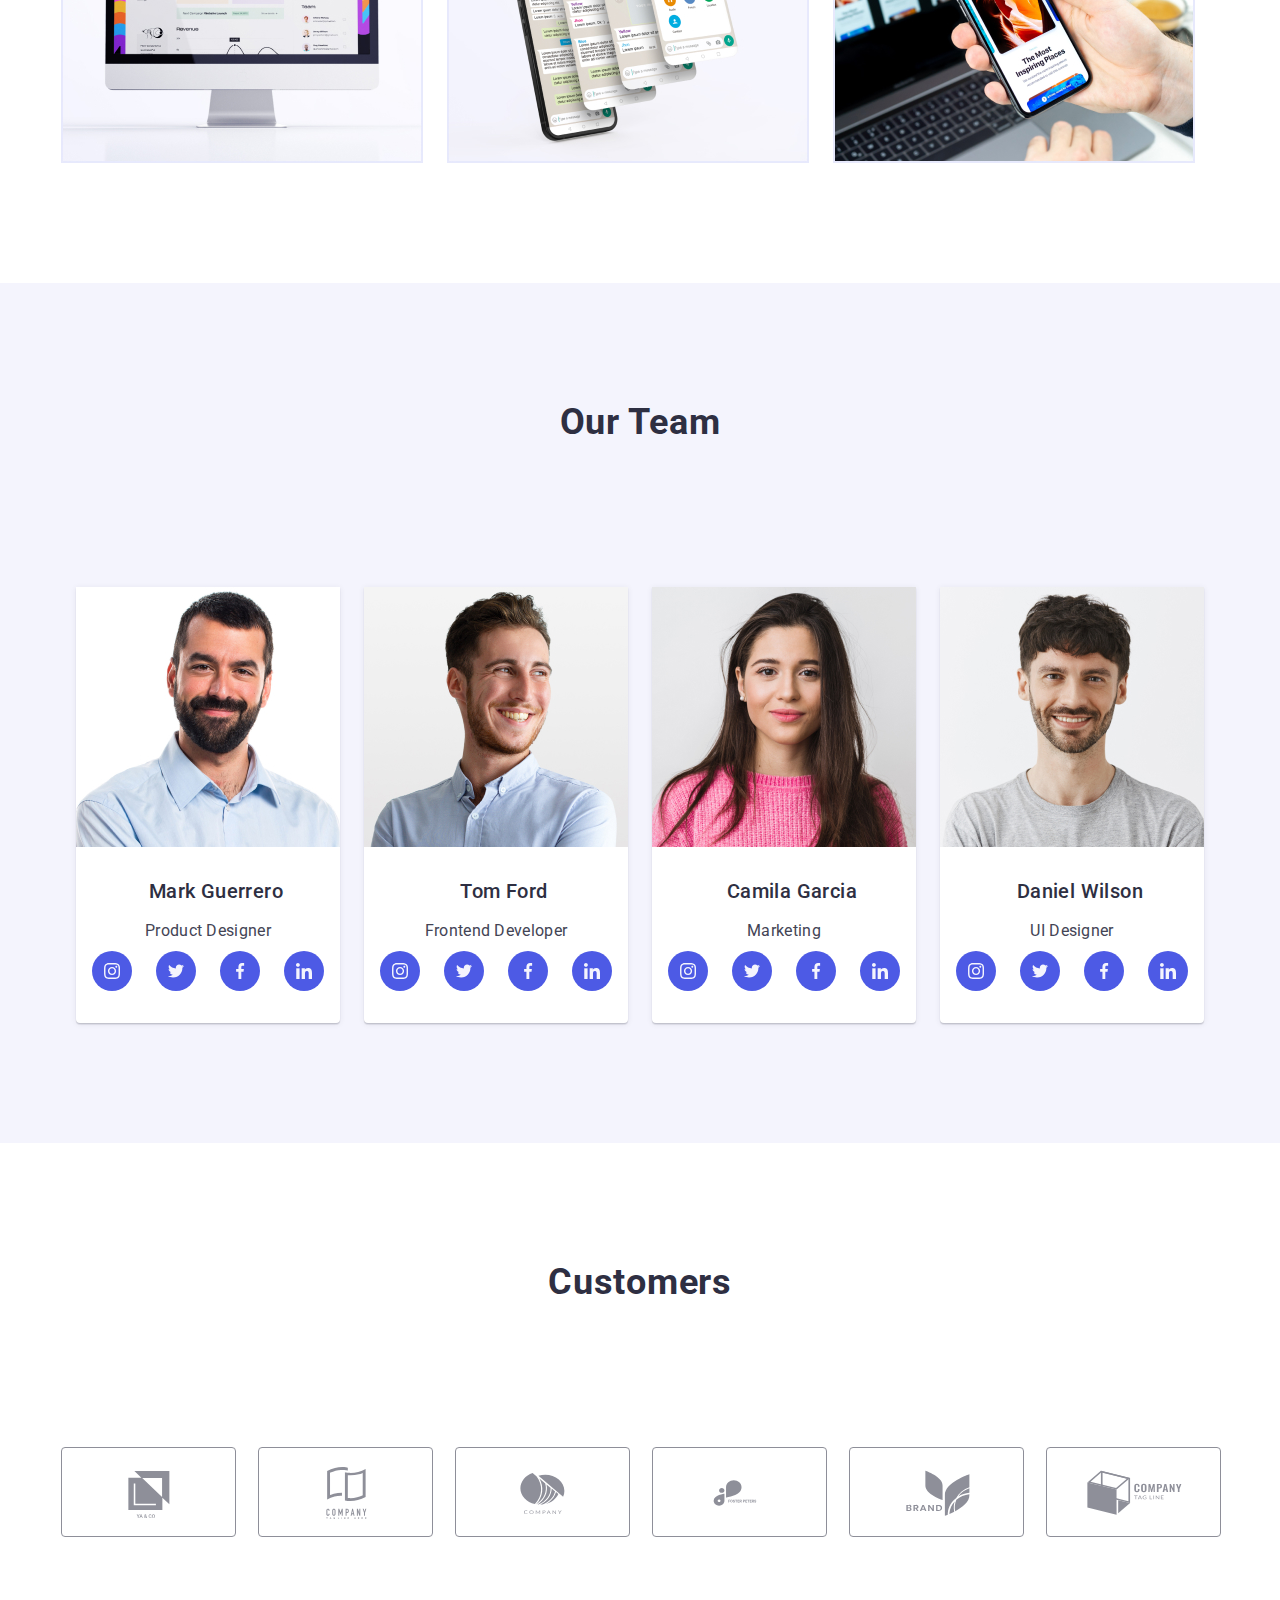
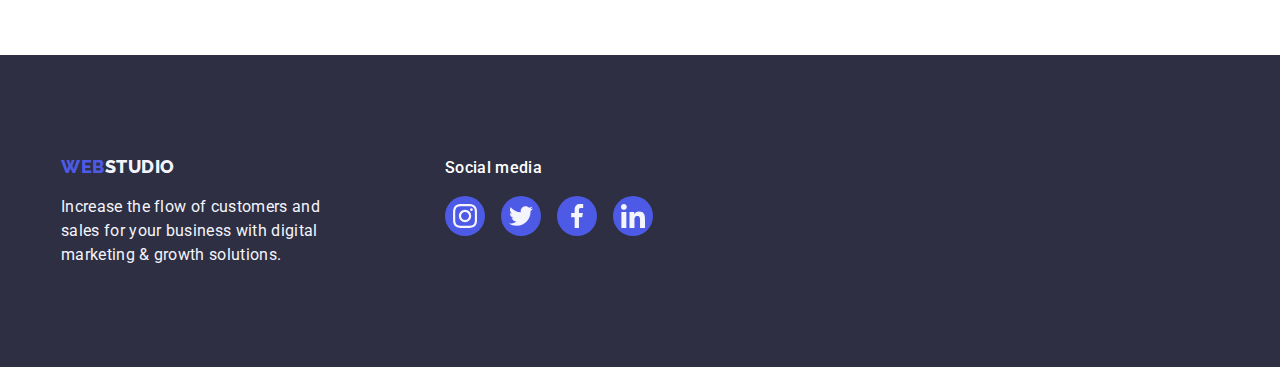
==== commit 9403443b: "Update index.html" ====
--- a/index.html
+++ b/index.html
@@ -17,7 +17,8 @@
     <link rel="stylesheet" href="./css/styles.css" />
   </head>
   <body>
-    <!----------------------------------- Top Line ----------------------------------->
+    <!-- hero -->
+
     <header class="header-index">
       <div class="container-top-bar container">
         <nav class="nav-bar">
--- a/css/styles.css
+++ b/css/styles.css
@@ -51,6 +51,12 @@
 
 .link {
   text-decoration: none;
+  display: block;
+}
+.link:hover,
+.link:focus {
+  box-shadow: 0px 1px 6px rgba(46, 47, 66, 0.08),
+    0px 1px 1px rgba(46, 47, 66, 0.16), 0px 2px 1px rgba(46, 47, 66, 0.08);
 }
 .list {
   list-style-type: none;
@@ -204,7 +210,6 @@
   padding-bottom: 32px;
   gap: 32px;
   flex-direction: column;
-
   border-radius: 0px 0px 4px 4px;
   background: var(--WHITE, #fff);
   box-shadow: 0px 2px 1px 0px rgba(46, 47, 66, 0.08),
@@ -262,6 +267,7 @@
   border-radius: 50%;
   display: flex;
   align-items: center;
+  justify-content: center;
 }
 .footer-social-link:hover {
   background-color: #31d0aa;
@@ -337,6 +343,8 @@
 .filter-button:focus {
   background-color: var(--ocean-color);
   color: var(--white-color);
+  box-shadow: 0px 3px 1px rgba(0, 0, 0, 0.1), 0px 2px 1px rgba(0, 0, 0, 0.08),
+    0px 2px 2px rgba(0, 0, 0, 0.12);
 }
 /* icons */
 .icons-section-two {
@@ -365,6 +373,7 @@
   background-color: var(--iris-color);
   border-radius: 50%;
   display: flex;
+  justify-content: center;
   align-items: center;
 }
 .section-four-svg-link:hover {
